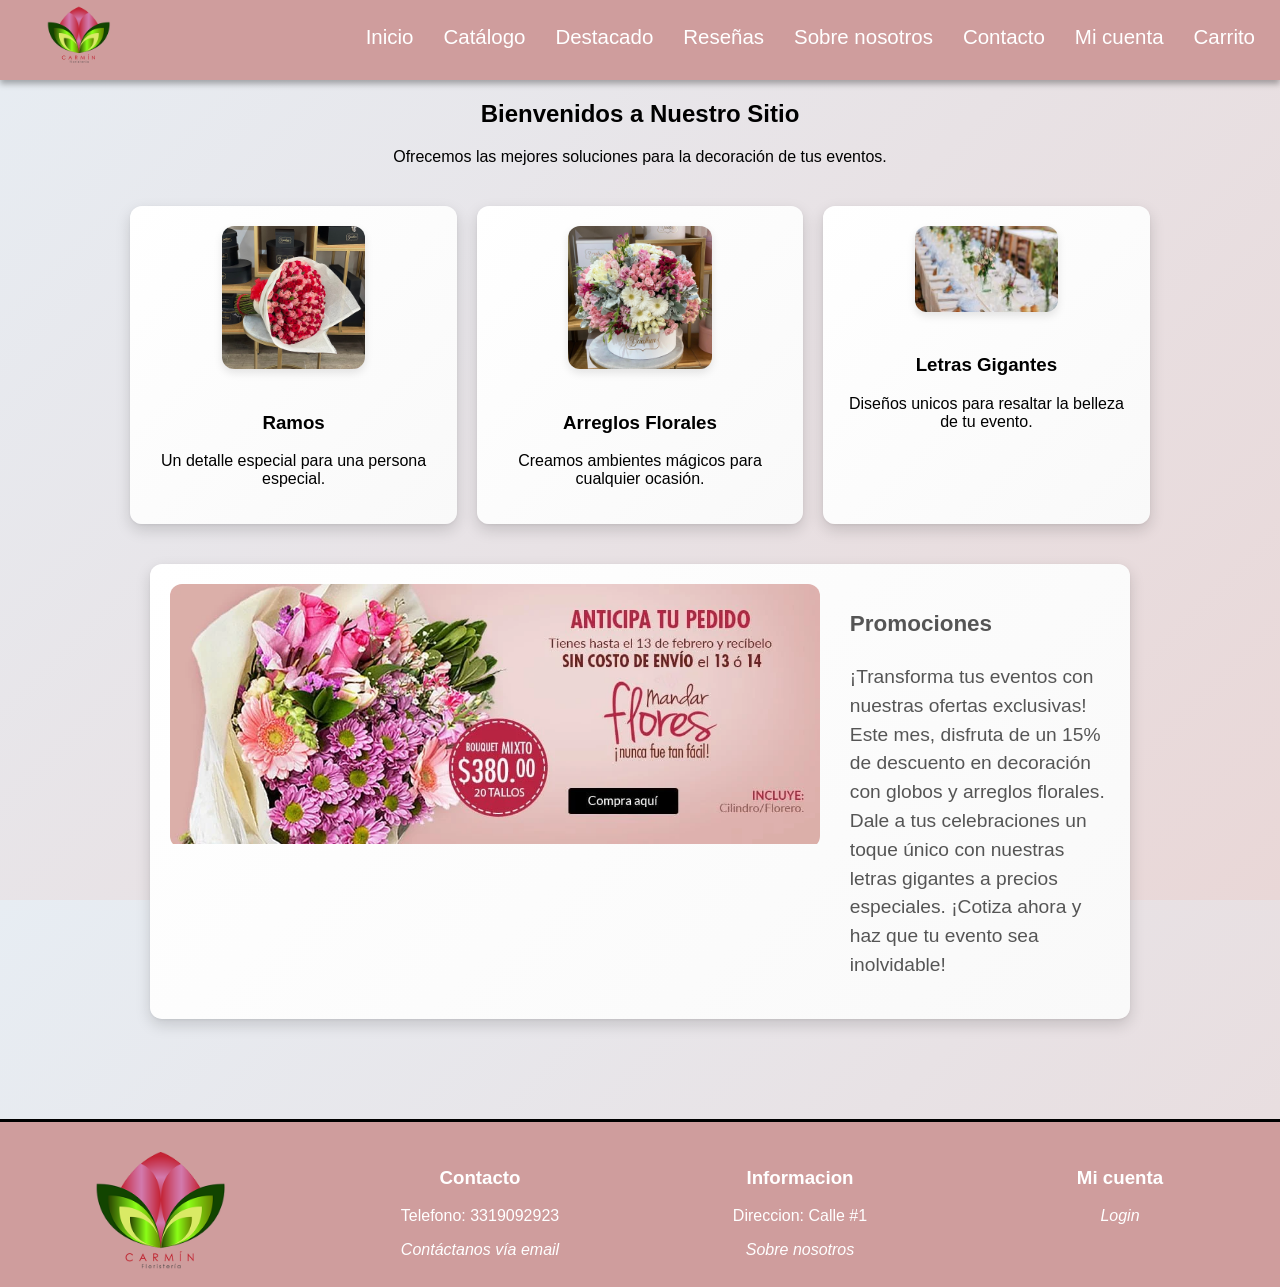
==== index.html @ 70117c8b "Primer commit, Diseño Base" ====
<!DOCTYPE html>
<html lang="en">

<head>
    <meta charset="UTF-8">
    <meta name="viewport" content="width=device-width, initial-scale=1.0">
    <title>Inicio</title>
    <link rel="stylesheet" href="./css/general.css">
    <link rel="stylesheet" href="./css/homePage.css">
    <script src="./js/general.js"></script>
    <script src="./js/homepage.js"></script>
</head>

<body>
    <header>
        <nav class="nav">
            <input class="nav_checkbox" type="checkbox" id="nav_checkbox" title="menu hamburguesa">
            <label for="nav_checkbox" class="nav_toggle">
                <svg class="menu" width="100" viewBox="0 0 50 50">
                    <path
                        d="M 0 7.5 L 0 12.5 L 50 12.5 L 50 7.5 L 0 7.5 z M 0 22.5 L 0 27.5 L 50 27.5 L 50 22.5 L 0 22.5 z M 0 37.5 L 0 42.5 L 50 42.5 L 50 37.5 L 0 37.5 z">
                    </path>
                </svg>
                <svg class="close" width="100" viewBox="0 0 84 84">
                    <path d="M42,0C18.803,0,0,18.807,0,42c0,23.197,18.803,42,42,42c23.193,0,42-18.803,42-42
                    C84,18.807,65.193,0,42,0z M50.643,42l15.303,15.302l-8.643,8.642L42.002,50.643L26.699,65.944l-8.641-8.642L33.359,42
                    l-15.3-15.298l8.641-8.646L42,33.357l15.301-15.299l8.643,8.641L50.643,42z" />
                </svg>
            </label>
            <ul class="nav_menu">
                <li class="menu_logo">
                    <a href="#">
                        <img class="img" src="./media/logo.png" alt="Es el logo de la floristeria">
                    </a>
                </li>
                <li class="list_item">
                    <a class="link" href="#">Inicio</a>
                </li>
                <li class="list_item">
                    <a class="link" href="./html/">Catálogo</a>
                </li>
                <li class="list_item">
                    <a class="link" href="./html/">Destacado</a>
                </li>
                <li class="list_item">
                    <a class="link" href="./html/">Reseñas</a>
                </li>
                <li class="list_item">
                    <a class="link" href="./html/">Sobre nosotros</a>
                </li>
                <li class="list_item">
                    <a class="link" href="./html/">Contacto</a>
                </li>
                <li class="list_item">
                    <a class="link" href="./html/">Mi cuenta</a>
                </li>
                <li class="list_item">
                    <a class="link" href="./html/">Carrito</a>
                </li>
            </ul>
        </nav>
    </header>

    <!-- Main -->
    <main>
        <section class="introduccion">
            <h1>Bienvenidos a Nuestro Sitio</h1>
            <p>Ofrecemos las mejores soluciones para la decoración de tus eventos.</p>
        </section>

        <section class="servicios">
            <div class="servicio">
                <img src="./media/ramo.jpg" alt="Servicio 1">
                <h3>Ramos</h3>
                <p>Un detalle especial para una persona especial.</p>

            </div>
            <div class="servicio">
                <img src="./media/arreglo.jpg" alt="Servicio 2">
                <h3>Arreglos Florales</h3>
                <p>Creamos ambientes mágicos para cualquier ocasión.</p>
            </div>
            <div class="servicio">
                <img src="./media/evento.jpg" alt="Servicio 3">
                <h3>Letras Gigantes</h3>
                <p>Diseños unicos para resaltar la belleza de tu evento.</p>
            </div>
        </section>

        <section class="baner">
            <div class="img">
                <img src="./media/promo.webp" alt="Decoración Especial">
            </div>
            <div class="texto">
                <h3>Promociones</h3>
                <p>¡Transforma tus eventos con nuestras ofertas
                    exclusivas! Este mes, disfruta de un 15% de
                    descuento en decoración con globos y arreglos
                    florales. Dale a tus celebraciones un toque único
                    con nuestras letras gigantes a precios especiales.
                    ¡Cotiza ahora y haz que tu evento sea inolvidable!</p>
            </div>
        </section>
    </main>
   
    <footer id="footer">
        <ul class="footer_lista">
            <li class="footer_lista_item">
                <div class="footer_div_contenido">
                    <img src="./media/logo.png" alt="">
                </div>
            </li>
            <li class="footer_lista_item">
                <div class="footer_div_contenido">
                    <h3 class="footer_titulo">Contacto</h3>
                    <p class="footer_parrafo">Telefono: 3319092923</p>
                    <p class="footer_parrafo">
                        <a class="footer_link" href="mailto:floristeria@gmail.com">Contáctanos vía email</a>
                    </p>
                   
                </div>
            </li>
            <li class="footer_lista_item">
                <div class="footer_div_contenido">
                    <h3 class="footer_titulo">Informacion</h3>
                    <p class="footer_parrafo">Direccion: Calle #1</p>
                    <a class="footer_link" href="./html/">Sobre nosotros</a>
                </div>
            </li>
            <li class="footer_lista_item">
                <div class="footer_div_contenido">
                    <h3 class="footer_titulo">Mi cuenta</h3>
                    <p class="footer_parrafo"> <a class="footer_link" href="./html/"> Login</a> </p>
                </div>
            </li>
        </ul>
    </footer>
</body>

</html>
---- css/general.css ----
html,
body {
    margin: 0;
    padding: 0;
    height: 100%;

    position: relative;
    font-family: 'Trebuchet MS', 'Lucida Sans Unicode', 'Lucida Grande', 'Lucida Sans', Arial, sans-serif
}

body {
    background-color: rgb(246, 246, 246);
}

* {
    box-sizing: border-box;
}

header {
    width: 100%;
    background-color: rgb(207, 157, 157);
    box-shadow: 0px 4px 6px rgba(0, 0, 0, 0.3); /* Añade sombra para destacar */
    z-index: 10;
    position: sticky;
    top: 0;
}

/* MENU */
.nav {
    background-color: rgb(207, 157, 157);
    height: 80px;
}

.nav_toggle {
    position: absolute;
    cursor: pointer;
    margin: 0 1rem;
    right: 0;
}

.nav_toggle svg {
    width: 3rem;
    fill: aliceblue;
}

.nav_toggle .close {
    display: none;
}

.nav_toggle .close,
.nav_toggle .menu {
    margin-top: 40%;
}

.nav_checkbox {
    display: none;
}

.nav_menu {
    margin-top: 0px;
    display: flex;
    flex-direction: column;
    align-items: end;
}

.nav_menu a {
    text-decoration: none;
}

.nav_menu li {
    list-style: none;
    display: none;
    color: black;
}

.nav_menu li:not(:first-child) {
    color: #a19797;
    font-size: 3vw;
    width: 20%;
    text-align: center;
    background-color: rgb(207, 157, 157);
    border-bottom: 1px solid rgb(255, 255, 255);
    padding: 5px;
    z-index: 1;
}

.nav_menu li:hover:not(:first-child) {
    padding-bottom: 10px;
    cursor: pointer;
    transform: scale(1.05);
}

.nav_menu li:first-child {
    margin-top: 5px;
    margin-bottom: 5px;
    height: 100%;
    margin-right: auto;
    display: block;
}

.link {
    color: #ffffff;
}

.link:hover {
    color: rgb(221, 213, 206);
}

.menu_logo img {
    height: 60px;
}

#nav_checkbox:checked~ul.nav_menu li {
    display: block;
}

#nav_checkbox:checked~label.nav_toggle .close {
    display: block;
}

#nav_checkbox:checked~label.nav_toggle .menu {
    display: none;
}

/* Footer */
#footer {
    bottom: 0px;
    position: relative;
    background-color: rgb(207, 157, 157);
    margin-top: 100px;
    margin-bottom: 0px;
    border-top: 3px solid;
    border-color: black;
    width: 100%;
    text-align: center;
}

.footer_titulo {
    color: rgb(255, 255, 255);
}

.footer_lista {
    list-style: none;
    padding: 0;
    display: block;
    text-align: center;
}

.footer_lista_item {
    margin: 10px 0;
}

.footer_parrafo {
    color: rgb(255, 255, 255);
}

.footer_link {
    font-family: 'Franklin Gothic Medium', 'Arial Narrow', Arial, sans-serif;
    color: #ffffff;
    font-style: italic;
    text-decoration: none;
}

.footer_link:hover {
    color: #f1e3e3;
}

.footer_div_contenido img {
    width: 50%;
}

/* Escritorio */

@media only screen and (min-width: 770px) {

    /* menu */
    .nav_toggle {
        display: none;
    }

    .nav_menu {
        flex-direction: row;
        flex-direction: row;
        align-items: center;
        position: static;
        background-color: transparent;
        box-shadow: none;
        transform: translateY(0);
        opacity: 1;
    }

    .nav_menu li {
        display: block;
    }

    .nav_menu li:first-child {
        border-right: 0;
    }

    .nav_menu li:not(:first-child) {
        margin-right: 20px;
        background-color: transparent;
        font-size: 1.6vw;
        width: auto;
        text-align: center;
        border-bottom: 0;
    }

    /* FOOTER */
    .footer_lista {
        display: flex;
    }

    .footer_lista_item {
        width: 25%;
    }
}
---- css/homePage.css ----
main {
    text-align: center;
    width: 85%;
    margin: auto;
}

/* Efecto adicional para el fondo */
body {
    background: linear-gradient(135deg, #e7edf3, #e9d7d7);
    font-family: "Roboto", sans-serif;
}


.servicios {
    margin: 40px 0;
    display: flex;
    flex-wrap: wrap;
    gap: 20px;
    justify-content: center;
}

.servicio {
    padding: 20px;
    width: 100%;
    box-shadow: 0 6px 15px rgba(0, 0, 0, 0.15), 0 1px 3px rgba(0, 0, 0, 0.05);
    border-radius: 12px;
    text-align: center;
    background: linear-gradient(135deg, #ffffff, #f9f9f9);
    transition: transform 0.3s, box-shadow 0.3s;
}

.servicio:hover {
    transform: scale(1.05);
    box-shadow: 0 12px 30px rgba(0, 0, 0, 0.2), 0 4px 8px rgba(0, 0, 0, 0.1);
    background: linear-gradient(135deg, #ffffff, #f0f0f0);
}

.servicio img {
    width: 50%;
    margin-bottom: 20px;
    border-radius: 12px;
    box-shadow: 0 4px 8px rgba(0, 0, 0, 0.1);
}

.baner {
    display: flex;
    flex-direction: column;
    justify-content: center; /* Centrar verticalmente */
    align-items: center;
    padding: 20px;
    margin: 40px auto;
    width: 90%;
    border-radius: 12px;
    box-shadow: 0 6px 15px rgba(0, 0, 0, 0.15), 0 1px 3px rgba(0, 0, 0, 0.05);
    background: linear-gradient(135deg, #ffffff, #f9f9f9);
    align-items: center;
    /* Centrar verticalmente */
}

.baner .img {
    width: 100%;
    border-radius: 12px;
    overflow: hidden;
}

.baner .img img {
    width: 100%;
    object-fit: cover;
    transition: transform 0.3s ease;
}

.baner .img:hover img {
    transform: scale(1.02);
}

.baner .texto {
    text-align: center;
    color: #555555;
    font-size: 1.2rem;
    line-height: 1.5;
    font-family: "Roboto", sans-serif;
}

/* Mejoras para escritorio */
@media only screen and (min-width: 770px) {
    .servicios {
        width: 100%;
    }

    .servicio {
        width: 30%;
    }

    .baner {
        flex-direction: row;
        align-items: start;
    }

    .baner img {
        width: 60%;
    }

    .baner .texto {
        text-align: left;
        width: 40%;
        margin-left: 30px;
    }
}
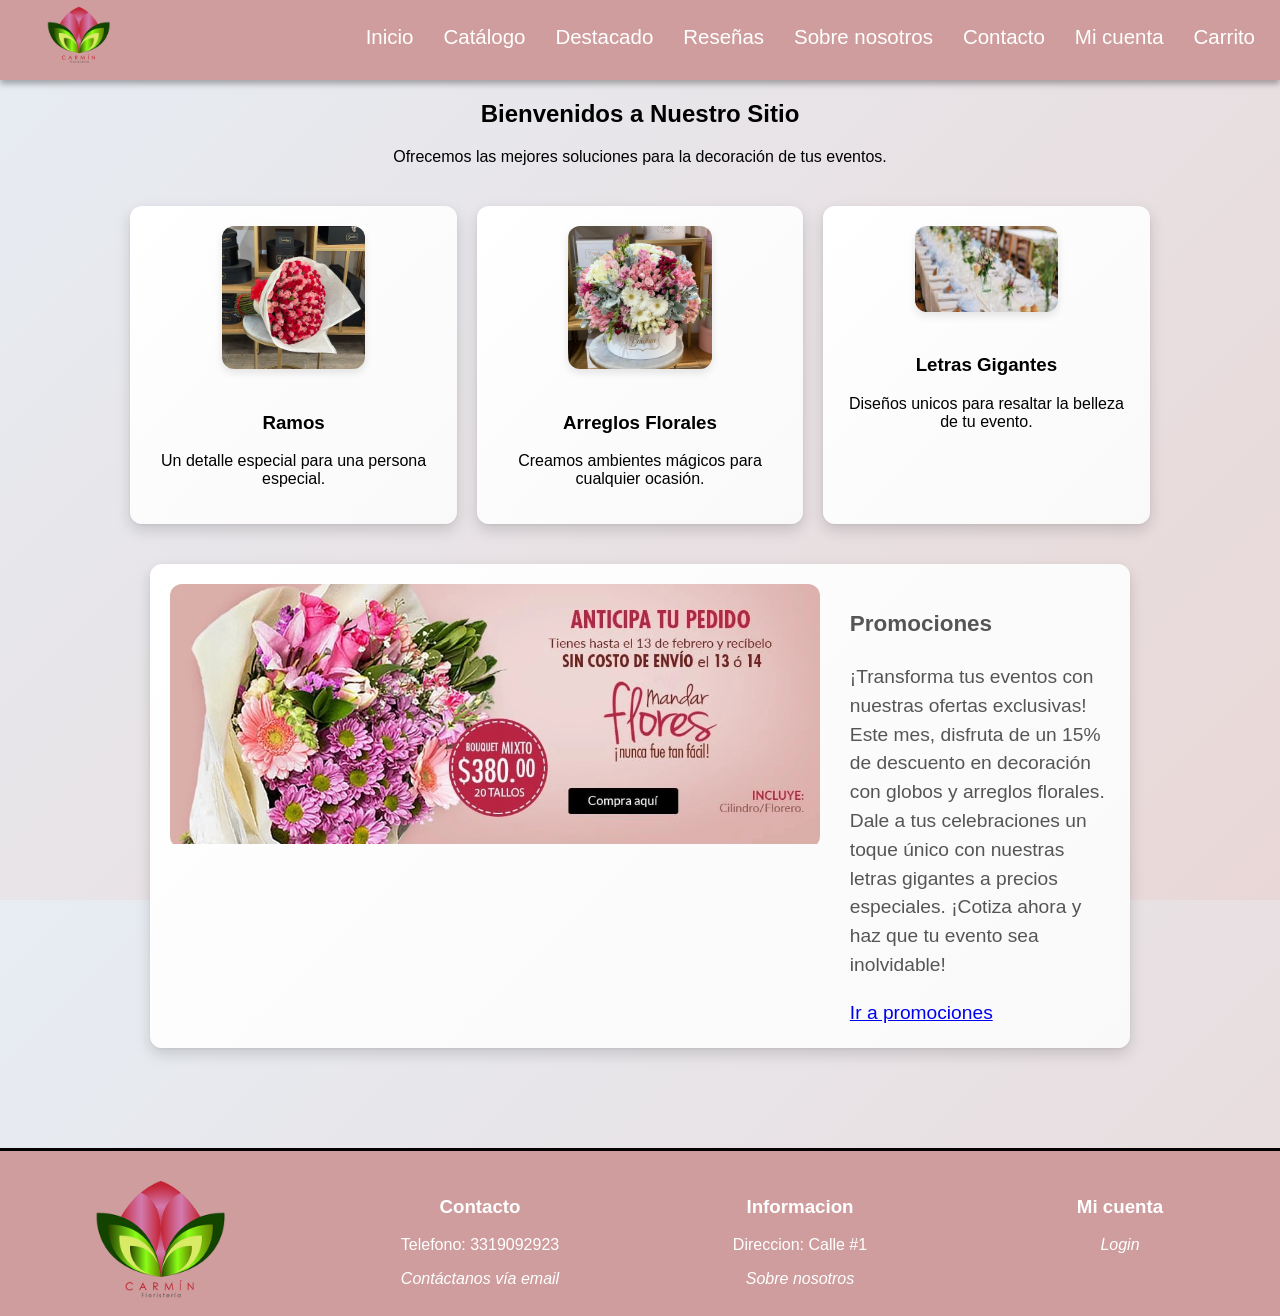
==== commit d96a6df1: "Creacion y diseno de la pagina mi cuenta" ====
--- a/index.html
+++ b/index.html
@@ -52,7 +52,7 @@
                     <a class="link" href="./html/">Contacto</a>
                 </li>
                 <li class="list_item">
-                    <a class="link" href="./html/">Mi cuenta</a>
+                    <a class="link" href="./html/miCuenta.html">Mi cuenta</a>
                 </li>
                 <li class="list_item">
                     <a class="link" href="./html/">Carrito</a>
@@ -70,10 +70,10 @@
 
         <section class="servicios">
             <div class="servicio">
-                <img src="./media/ramo.jpg" alt="Servicio 1">
-                <h3>Ramos</h3>
-                <p>Un detalle especial para una persona especial.</p>
-
+                    <img src="./media/ramo.jpg" alt="Servicio 1">
+                    <h3>Ramos</h3>
+                    <p>Un detalle especial para una persona especial.</p>
+                </a>
             </div>
             <div class="servicio">
                 <img src="./media/arreglo.jpg" alt="Servicio 2">
@@ -99,10 +99,11 @@
                     florales. Dale a tus celebraciones un toque único
                     con nuestras letras gigantes a precios especiales.
                     ¡Cotiza ahora y haz que tu evento sea inolvidable!</p>
+                <a href="#">Ir a promociones</a>
             </div>
         </section>
     </main>
-   
+
     <footer id="footer">
         <ul class="footer_lista">
             <li class="footer_lista_item">
@@ -117,7 +118,7 @@
                     <p class="footer_parrafo">
                         <a class="footer_link" href="mailto:floristeria@gmail.com">Contáctanos vía email</a>
                     </p>
-                   
+
                 </div>
             </li>
             <li class="footer_lista_item">
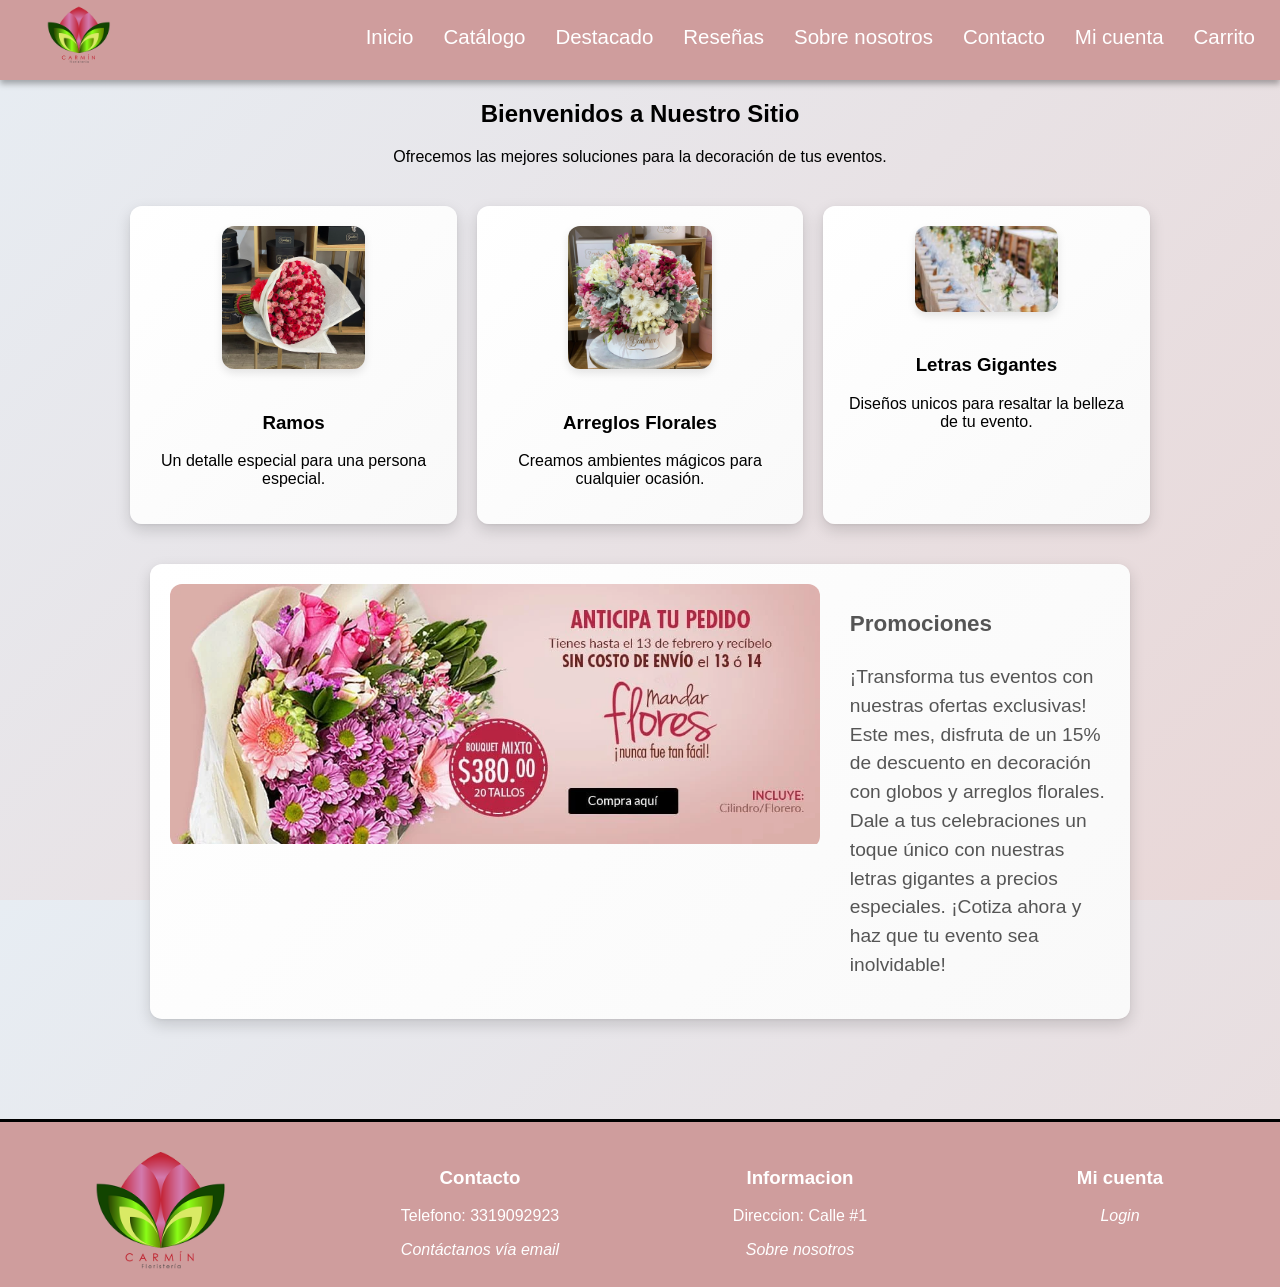
==== commit f0895bee: "Add files via upload" ====
--- a/index.html
+++ b/index.html
@@ -37,7 +37,7 @@
                     <a class="link" href="#">Inicio</a>
                 </li>
                 <li class="list_item">
-                    <a class="link" href="./html/">Catálogo</a>
+                    <a class="link" href="./catalogo.html">Catálogo</a>
                 </li>
                 <li class="list_item">
                     <a class="link" href="./html/">Destacado</a>
@@ -46,13 +46,13 @@
                     <a class="link" href="./html/">Reseñas</a>
                 </li>
                 <li class="list_item">
-                    <a class="link" href="./html/">Sobre nosotros</a>
+                    <a class="link" href="nosotros.html">Sobre nosotros</a>
                 </li>
                 <li class="list_item">
                     <a class="link" href="./html/">Contacto</a>
                 </li>
                 <li class="list_item">
-                    <a class="link" href="./html/miCuenta.html">Mi cuenta</a>
+                    <a class="link" href="./html/">Mi cuenta</a>
                 </li>
                 <li class="list_item">
                     <a class="link" href="./html/">Carrito</a>
@@ -70,10 +70,10 @@
 
         <section class="servicios">
             <div class="servicio">
-                    <img src="./media/ramo.jpg" alt="Servicio 1">
-                    <h3>Ramos</h3>
-                    <p>Un detalle especial para una persona especial.</p>
-                </a>
+                <img src="./media/ramo.jpg" alt="Servicio 1">
+                <h3>Ramos</h3>
+                <p>Un detalle especial para una persona especial.</p>
+
             </div>
             <div class="servicio">
                 <img src="./media/arreglo.jpg" alt="Servicio 2">
@@ -99,11 +99,10 @@
                     florales. Dale a tus celebraciones un toque único
                     con nuestras letras gigantes a precios especiales.
                     ¡Cotiza ahora y haz que tu evento sea inolvidable!</p>
-                <a href="#">Ir a promociones</a>
             </div>
         </section>
     </main>
-
+   
     <footer id="footer">
         <ul class="footer_lista">
             <li class="footer_lista_item">
@@ -118,7 +117,7 @@
                     <p class="footer_parrafo">
                         <a class="footer_link" href="mailto:floristeria@gmail.com">Contáctanos vía email</a>
                     </p>
-
+                   
                 </div>
             </li>
             <li class="footer_lista_item">
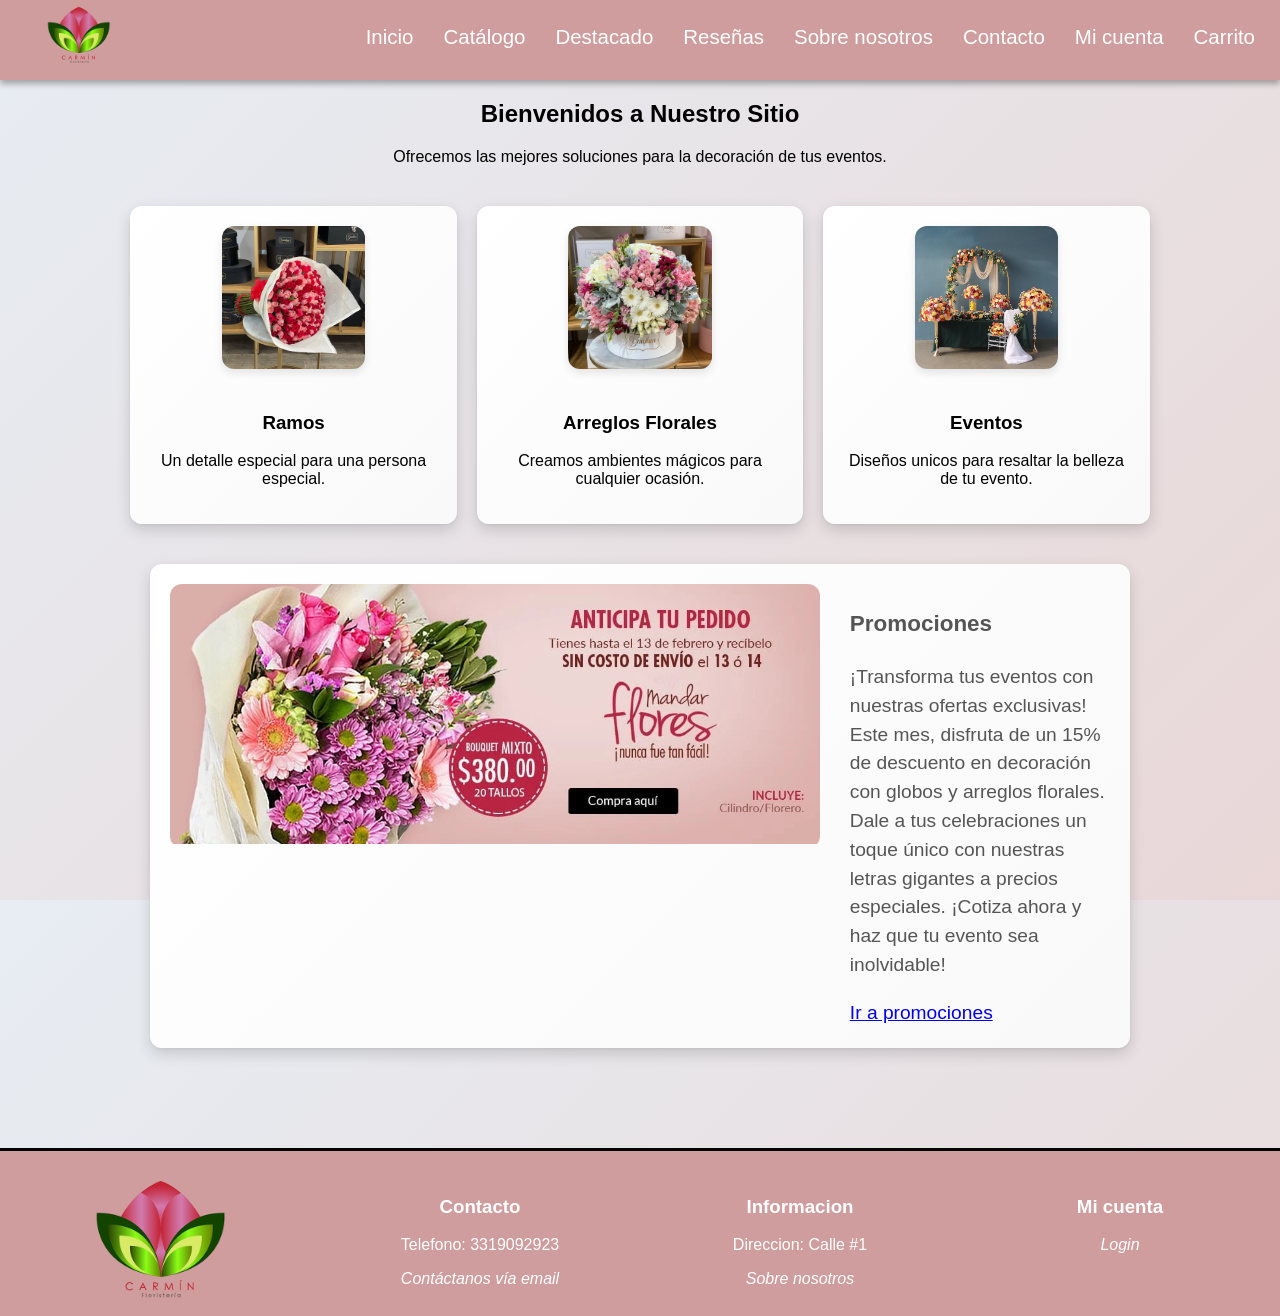
==== commit 371403fa: "Pagina de productos y eventos destacados" ====
--- a/index.html
+++ b/index.html
@@ -7,8 +7,6 @@
     <title>Inicio</title>
     <link rel="stylesheet" href="./css/general.css">
     <link rel="stylesheet" href="./css/homePage.css">
-    <script src="./js/general.js"></script>
-    <script src="./js/homepage.js"></script>
 </head>
 
 <body>
@@ -37,22 +35,22 @@
                     <a class="link" href="#">Inicio</a>
                 </li>
                 <li class="list_item">
-                    <a class="link" href="./catalogo.html">Catálogo</a>
+                    <a class="link" href="./html/">Catálogo</a>
                 </li>
                 <li class="list_item">
-                    <a class="link" href="./html/">Destacado</a>
+                    <a class="link" href="./html/destacado.html">Destacado</a>
                 </li>
                 <li class="list_item">
                     <a class="link" href="./html/">Reseñas</a>
                 </li>
                 <li class="list_item">
-                    <a class="link" href="nosotros.html">Sobre nosotros</a>
+                    <a class="link" href="./html/">Sobre nosotros</a>
                 </li>
                 <li class="list_item">
                     <a class="link" href="./html/">Contacto</a>
                 </li>
                 <li class="list_item">
-                    <a class="link" href="./html/">Mi cuenta</a>
+                    <a class="link" href="./html/miCuenta.html">Mi cuenta</a>
                 </li>
                 <li class="list_item">
                     <a class="link" href="./html/">Carrito</a>
@@ -61,7 +59,6 @@
         </nav>
     </header>
 
-    <!-- Main -->
     <main>
         <section class="introduccion">
             <h1>Bienvenidos a Nuestro Sitio</h1>
@@ -73,7 +70,7 @@
                 <img src="./media/ramo.jpg" alt="Servicio 1">
                 <h3>Ramos</h3>
                 <p>Un detalle especial para una persona especial.</p>
-
+                </a>
             </div>
             <div class="servicio">
                 <img src="./media/arreglo.jpg" alt="Servicio 2">
@@ -81,8 +78,8 @@
                 <p>Creamos ambientes mágicos para cualquier ocasión.</p>
             </div>
             <div class="servicio">
-                <img src="./media/evento.jpg" alt="Servicio 3">
-                <h3>Letras Gigantes</h3>
+                <img src="./media/evento.webp" alt="Servicio 3">
+                <h3>Eventos</h3>
                 <p>Diseños unicos para resaltar la belleza de tu evento.</p>
             </div>
         </section>
@@ -99,10 +96,11 @@
                     florales. Dale a tus celebraciones un toque único
                     con nuestras letras gigantes a precios especiales.
                     ¡Cotiza ahora y haz que tu evento sea inolvidable!</p>
+                <a href="#">Ir a promociones</a>
             </div>
         </section>
     </main>
-   
+
     <footer id="footer">
         <ul class="footer_lista">
             <li class="footer_lista_item">
@@ -117,7 +115,7 @@
                     <p class="footer_parrafo">
                         <a class="footer_link" href="mailto:floristeria@gmail.com">Contáctanos vía email</a>
                     </p>
-                   
+
                 </div>
             </li>
             <li class="footer_lista_item">
@@ -130,7 +128,7 @@
             <li class="footer_lista_item">
                 <div class="footer_div_contenido">
                     <h3 class="footer_titulo">Mi cuenta</h3>
-                    <p class="footer_parrafo"> <a class="footer_link" href="./html/"> Login</a> </p>
+                    <p class="footer_parrafo"> <a class="footer_link" href="./html/miCuenta.html"> Login</a> </p>
                 </div>
             </li>
         </ul>
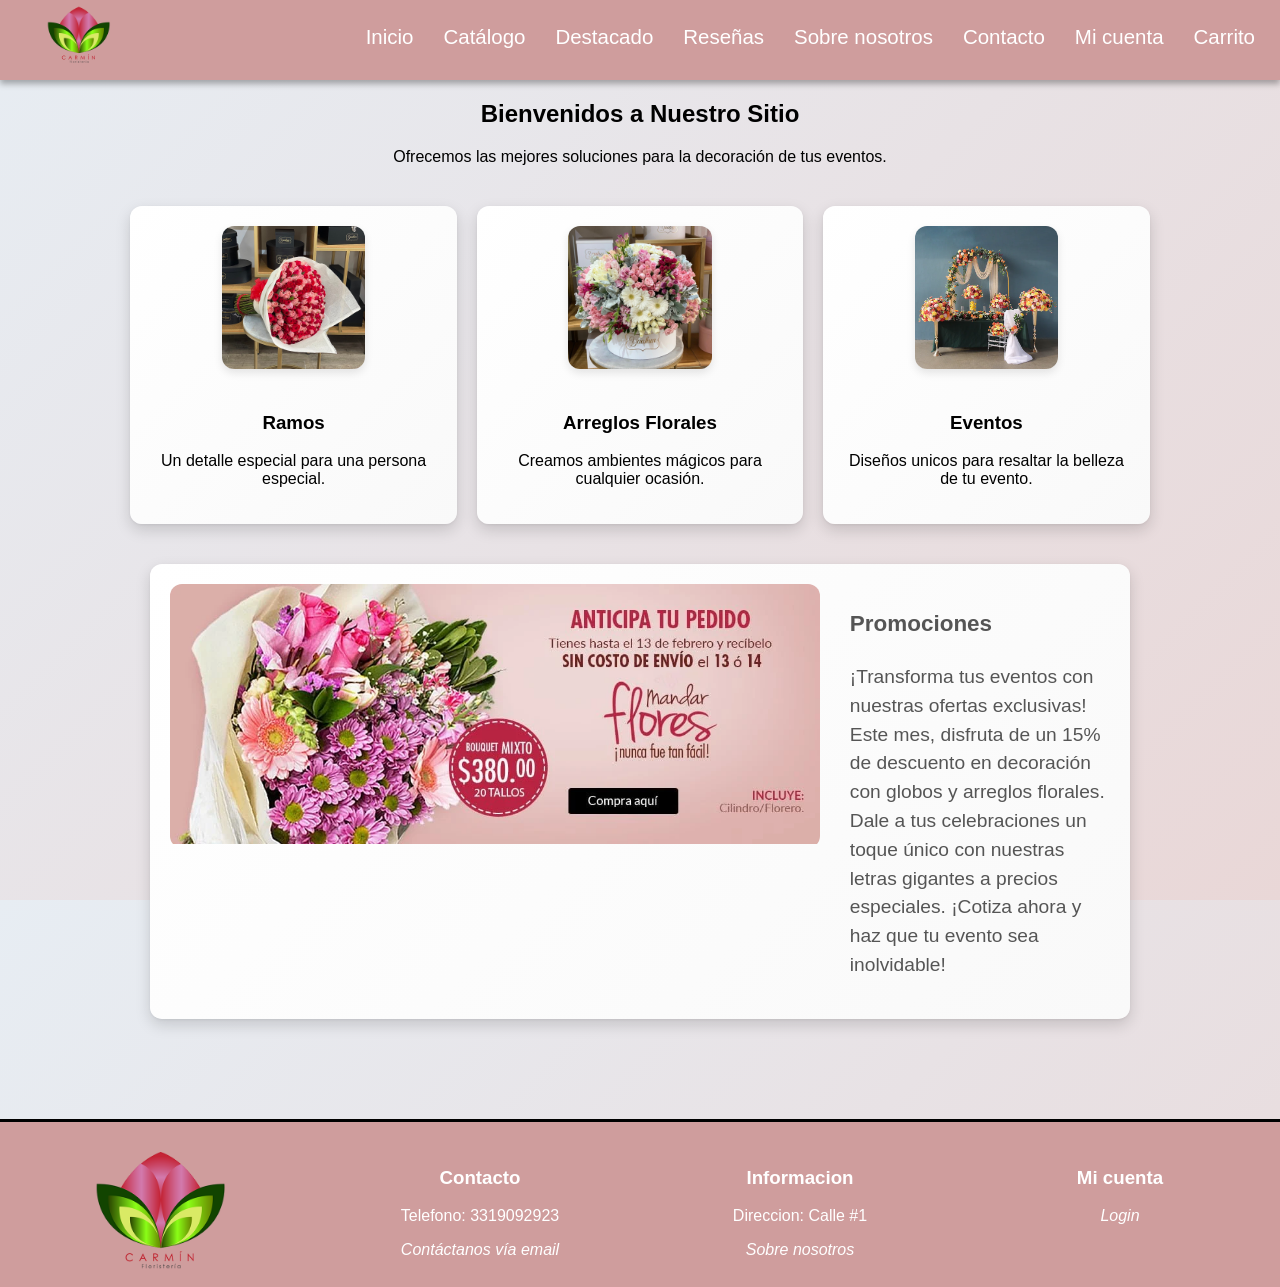
==== commit 124cfad5: "Actualizacion enlaces" ====
--- a/index.html
+++ b/index.html
@@ -35,7 +35,7 @@
                     <a class="link" href="#">Inicio</a>
                 </li>
                 <li class="list_item">
-                    <a class="link" href="./html/">Catálogo</a>
+                    <a class="link" href="./catalogo.html">Catálogo</a>
                 </li>
                 <li class="list_item">
                     <a class="link" href="./html/destacado.html">Destacado</a>
@@ -44,7 +44,7 @@
                     <a class="link" href="./html/">Reseñas</a>
                 </li>
                 <li class="list_item">
-                    <a class="link" href="./html/">Sobre nosotros</a>
+                    <a class="link" href="nosotros.html">Sobre nosotros</a>
                 </li>
                 <li class="list_item">
                     <a class="link" href="./html/">Contacto</a>
@@ -70,7 +70,7 @@
                 <img src="./media/ramo.jpg" alt="Servicio 1">
                 <h3>Ramos</h3>
                 <p>Un detalle especial para una persona especial.</p>
-                </a>
+
             </div>
             <div class="servicio">
                 <img src="./media/arreglo.jpg" alt="Servicio 2">
@@ -96,11 +96,10 @@
                     florales. Dale a tus celebraciones un toque único
                     con nuestras letras gigantes a precios especiales.
                     ¡Cotiza ahora y haz que tu evento sea inolvidable!</p>
-                <a href="#">Ir a promociones</a>
             </div>
         </section>
     </main>
-
+   
     <footer id="footer">
         <ul class="footer_lista">
             <li class="footer_lista_item">
@@ -115,14 +114,14 @@
                     <p class="footer_parrafo">
                         <a class="footer_link" href="mailto:floristeria@gmail.com">Contáctanos vía email</a>
                     </p>
-
+                   
                 </div>
             </li>
             <li class="footer_lista_item">
                 <div class="footer_div_contenido">
                     <h3 class="footer_titulo">Informacion</h3>
                     <p class="footer_parrafo">Direccion: Calle #1</p>
-                    <a class="footer_link" href="./html/">Sobre nosotros</a>
+                    <a class="footer_link" href="./nosotros.html">Sobre nosotros</a>
                 </div>
             </li>
             <li class="footer_lista_item">
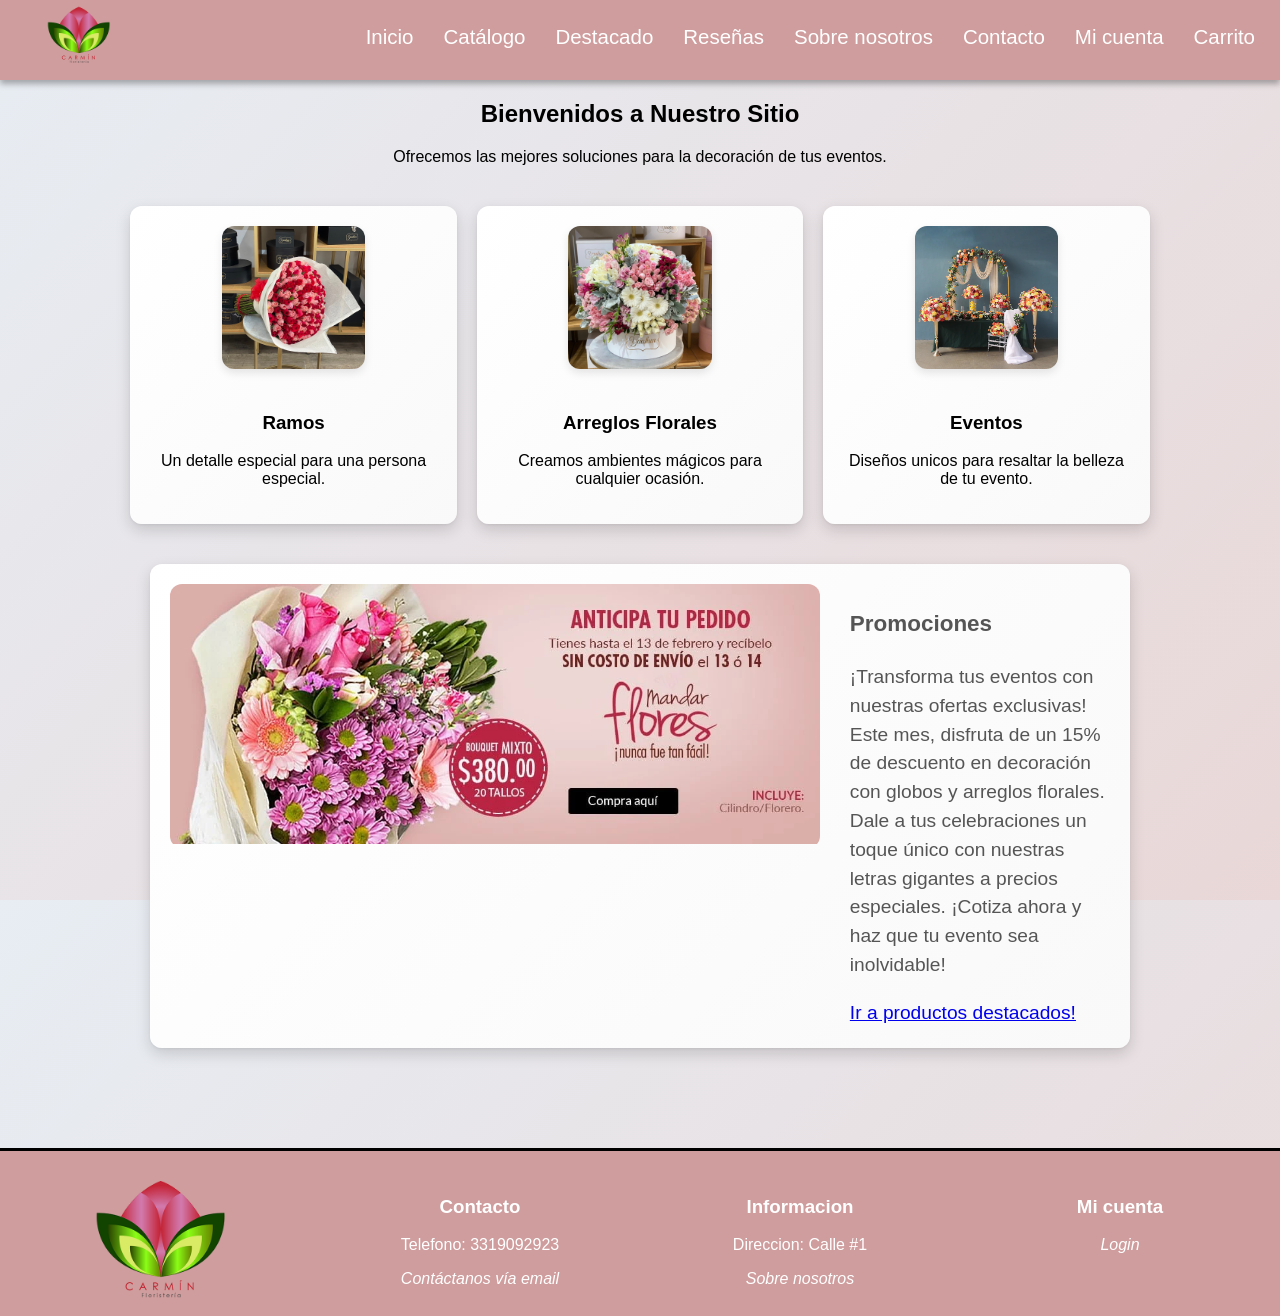
==== commit ed0ab5b3: "Modificacion de enlaces" ====
--- a/index.html
+++ b/index.html
@@ -41,19 +41,19 @@
                     <a class="link" href="./html/destacado.html">Destacado</a>
                 </li>
                 <li class="list_item">
-                    <a class="link" href="./html/">Reseñas</a>
+                    <a class="link" href="./html/resenas.html">Reseñas</a>
                 </li>
                 <li class="list_item">
                     <a class="link" href="nosotros.html">Sobre nosotros</a>
                 </li>
                 <li class="list_item">
-                    <a class="link" href="./html/">Contacto</a>
+                    <a class="link" href="./html/contacto.html">Contacto</a>
                 </li>
                 <li class="list_item">
                     <a class="link" href="./html/miCuenta.html">Mi cuenta</a>
                 </li>
                 <li class="list_item">
-                    <a class="link" href="./html/">Carrito</a>
+                    <a class="link" href="#">Carrito</a>
                 </li>
             </ul>
         </nav>
@@ -66,22 +66,21 @@
         </section>
 
         <section class="servicios">
-            <div class="servicio">
-                <img src="./media/ramo.jpg" alt="Servicio 1">
-                <h3>Ramos</h3>
-                <p>Un detalle especial para una persona especial.</p>
-
-            </div>
-            <div class="servicio">
+            <a class="servicio" href="./sub_joset/productos.html">
+                    <img src="./media/ramo.jpg" alt="Servicio 1">
+                    <h3>Ramos</h3>
+                    <p>Un detalle especial para una persona especial.</p>
+                </a>
+            <a class="servicio" href="./sub_joset/productos.html">
                 <img src="./media/arreglo.jpg" alt="Servicio 2">
                 <h3>Arreglos Florales</h3>
                 <p>Creamos ambientes mágicos para cualquier ocasión.</p>
-            </div>
-            <div class="servicio">
+            </a>
+            <a class="servicio" href="./sub_joset/servicios.html">
                 <img src="./media/evento.webp" alt="Servicio 3">
                 <h3>Eventos</h3>
                 <p>Diseños unicos para resaltar la belleza de tu evento.</p>
-            </div>
+            </a>
         </section>
 
         <section class="baner">
@@ -95,7 +94,9 @@
                     descuento en decoración con globos y arreglos
                     florales. Dale a tus celebraciones un toque único
                     con nuestras letras gigantes a precios especiales.
-                    ¡Cotiza ahora y haz que tu evento sea inolvidable!</p>
+                    ¡Cotiza ahora y haz que tu evento sea inolvidable!
+                </p>
+                <a href="./html/destacado.html">Ir a productos destacados!</a>
             </div>
         </section>
     </main>
--- a/css/homePage.css
+++ b/css/homePage.css
@@ -40,6 +40,11 @@
     margin-bottom: 20px;
     border-radius: 12px;
     box-shadow: 0 4px 8px rgba(0, 0, 0, 0.1);
+}
+
+.servicios a{
+    text-decoration: none;
+    color: black;
 }
 
 .baner {
